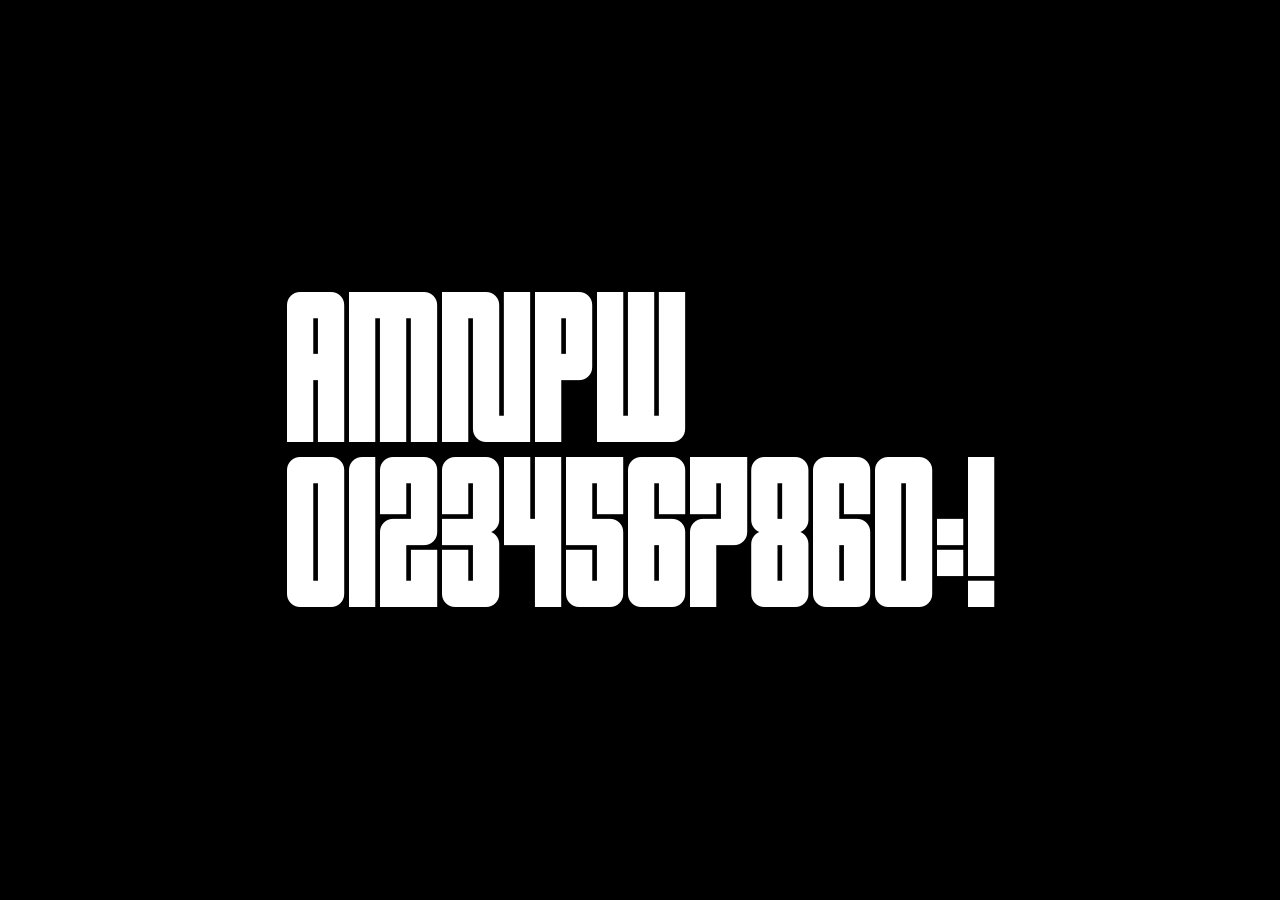
==== compare.html @ 8487e0a7 "automatic kerning" ====
<!DOCTYPE html>
<html>

<head>
	<meta charset="UTF-8">
	<meta name="viewport" content="width=device-width, initial-scale=1.0">
	<title>Compare</title>

	<link rel="stylesheet" href="css/fonts.css">
    <style>
        html, body {
            display: flex;
            justify-content: center;
            align-items: center;
            width: 100%;
            height: 100%;
            background: black;
            margin: 0;
        }

        div {
            font-size: 150px;
            line-height: 1.1;
            color: white;
        }
    </style>
</head>

<body>
    <div>
        AMNPW<br>
        01234567890:!
    </div>

    <script src="https://code.jquery.com/jquery-3.7.1.min.js"></script>
    <script>
        var currentFont = 0;
        const font1 = {
            fontFamily: "Tombaugh Display",
            fontWeight: "900",
        }
        const font2 = {
            fontFamily: "Hades",
            fontWeight: "700",
        }

        function changeFont(font) {
            $("div").css({
                "font-family": font.fontFamily,
                "font-weight": font.fontWeight
            });
        }
        changeFont(font1);

        $(document).on("keypress", (e) => {
            if (e.code == "Space") {
                currentFont = (currentFont + 1) % 2;
                console.log(currentFont);
                changeFont((currentFont == 0) ? font1 : font2);
            }
        });
    </script>
</body>

</html>
---- css/fonts.css ----
/* Tombaugh Regular */
@font-face {
	font-family: "Tombaugh";
	font-weight: 300;
	font-style: normal;
	src: url("../Tombaugh/download/regular/woff2/Tombaugh-Hero.woff2") format("woff2");
}
@font-face {
	font-family: "Tombaugh";
	font-weight: 300;
	font-style: italic;
	src: url("../Tombaugh/download/regular/woff2/Tombaugh-Hero-Oblique.woff2") format("woff2");
}

@font-face {
	font-family: "Tombaugh";
	font-weight: 400;
	font-style: normal;
	src: url("../Tombaugh/download/regular/woff2/Tombaugh-b.woff2") format("woff2");
}
@font-face {
	font-family: "Tombaugh";
	font-weight: 400;
	font-style: italic;
	src: url("../Tombaugh/download/regular/woff2/Tombaugh-b-Oblique.woff2") format("woff2");
}

@font-face {
	font-family: "Tombaugh";
	font-weight: 500;
	font-style: normal;
	src: url("../Tombaugh/download/regular/woff2/Tombaugh-c.woff2") format("woff2");
}
@font-face {
	font-family: "Tombaugh";
	font-weight: 500;
	font-style: italic;
	src: url("../Tombaugh/download/regular/woff2/Tombaugh-c-Oblique.woff2") format("woff2");
}

@font-face {
	font-family: "Tombaugh";
	font-weight: 600;
	font-style: normal;
	src: url("../Tombaugh/download/regular/woff2/Tombaugh-d.woff2") format("woff2");
}
@font-face {
	font-family: "Tombaugh";
	font-weight: 600;
	font-style: italic;
	src: url("../Tombaugh/download/regular/woff2/Tombaugh-d-Oblique.woff2") format("woff2");
}

@font-face {
	font-family: "Tombaugh";
	font-weight: 700;
	font-style: normal;
	src: url("../Tombaugh/download/regular/woff2/Tombaugh-e.woff2") format("woff2");
}
@font-face {
	font-family: "Tombaugh";
	font-weight: 700;
	font-style: italic;
	src: url("../Tombaugh/download/regular/woff2/Tombaugh-e-Oblique.woff2") format("woff2");
}

@font-face {
	font-family: "Tombaugh";
	font-weight: 800;
	font-style: normal;
	src: url("../Tombaugh/download/regular/woff2/Tombaugh-f.woff2") format("woff2");
}
@font-face {
	font-family: "Tombaugh";
	font-weight: 800;
	font-style: italic;
	src: url("../Tombaugh/download/regular/woff2/Tombaugh-f-Oblique.woff2") format("woff2");
}

@font-face {
	font-family: "Tombaugh";
	font-weight: 900;
	font-style: normal;
	src: url("../Tombaugh/download/regular/woff2/Tombaugh-g.woff2") format("woff2");
}
@font-face {
	font-family: "Tombaugh";
	font-weight: 900;
	font-style: italic;
	src: url("../Tombaugh/download/regular/woff2/Tombaugh-g-Oblique.woff2") format("woff2");
}


/* Tombaugh Display */
@font-face {
	font-family: "Tombaugh Display";
	font-weight: 300;
	font-style: normal;
	src: url("../Tombaugh/download/display/woff2/TombaughDisplay-Hero.woff2") format("woff2");
}
@font-face {
	font-family: "Tombaugh Display";
	font-weight: 300;
	font-style: italic;
	src: url("../Tombaugh/download/display/woff2/TombaughDisplay-Hero-Oblique.woff2") format("woff2");
}

@font-face {
	font-family: "Tombaugh Display";
	font-weight: 400;
	font-style: normal;
	src: url("../Tombaugh/download/display/woff2/TombaughDisplay-b.woff2") format("woff2");
}
@font-face {
	font-family: "Tombaugh Display";
	font-weight: 400;
	font-style: italic;
	src: url("../Tombaugh/download/display/woff2/TombaughDisplay-b-Oblique.woff2") format("woff2");
}

@font-face {
	font-family: "Tombaugh Display";
	font-weight: 500;
	font-style: normal;
	src: url("../Tombaugh/download/display/woff2/TombaughDisplay-c.woff2") format("woff2");
}
@font-face {
	font-family: "Tombaugh Display";
	font-weight: 500;
	font-style: italic;
	src: url("../Tombaugh/download/display/woff2/TombaughDisplay-c-Oblique.woff2") format("woff2");
}

@font-face {
	font-family: "Tombaugh Display";
	font-weight: 600;
	font-style: normal;
	src: url("../Tombaugh/download/display/woff2/TombaughDisplay-d.woff2") format("woff2");
}
@font-face {
	font-family: "Tombaugh Display";
	font-weight: 600;
	font-style: italic;
	src: url("../Tombaugh/download/display/woff2/TombaughDisplay-d-Oblique.woff2") format("woff2");
}

@font-face {
	font-family: "Tombaugh Display";
	font-weight: 700;
	font-style: normal;
	src: url("../Tombaugh/download/display/woff2/TombaughDisplay-e.woff2") format("woff2");
}
@font-face {
	font-family: "Tombaugh Display";
	font-weight: 700;
	font-style: italic;
	src: url("../Tombaugh/download/display/woff2/TombaughDisplay-e-Oblique.woff2") format("woff2");
}

@font-face {
	font-family: "Tombaugh Display";
	font-weight: 800;
	font-style: normal;
	src: url("../Tombaugh/download/display/woff2/TombaughDisplay-f.woff2") format("woff2");
}
@font-face {
	font-family: "Tombaugh Display";
	font-weight: 800;
	font-style: italic;
	src: url("../Tombaugh/download/display/woff2/TombaughDisplay-f-Oblique.woff2") format("woff2");
}

@font-face {
	font-family: "Tombaugh Display";
	font-weight: 900;
	font-style: normal;
	src: url("../Tombaugh/download/display/woff2/TombaughDisplay-g.woff2") format("woff2");
}
@font-face {
	font-family: "Tombaugh Display";
	font-weight: 900;
	font-style: italic;
	src: url("../Tombaugh/download/display/woff2/TombaughDisplay-g-Oblique.woff2") format("woff2");
}


/* Hades */
@font-face {
	font-family: "Hades";
	font-weight: 400;
	font-style: normal;
	src: url("../../pluto-timer/assets/fonts/hades/hades_tall_fat.ttf") format("truetype");
}
@font-face {
	font-family: "Hades";
	font-weight: 500;
	font-style: normal;
	src: url("../../pluto-timer/assets/fonts/hades/hades_short_skinny.ttf") format("truetype");
}
@font-face {
	font-family: "Hades";
	font-weight: 600;
	font-style: normal;
	src: url("../../pluto-timer/assets/fonts/hades/hades_short_fat.ttf") format("truetype");
}
@font-face {
	font-family: "Hades";
	font-weight: 700;
	font-style: normal;
	src: url("../../pluto-timer/assets/fonts/hades/hades_super_short_fat.ttf") format("truetype");
}
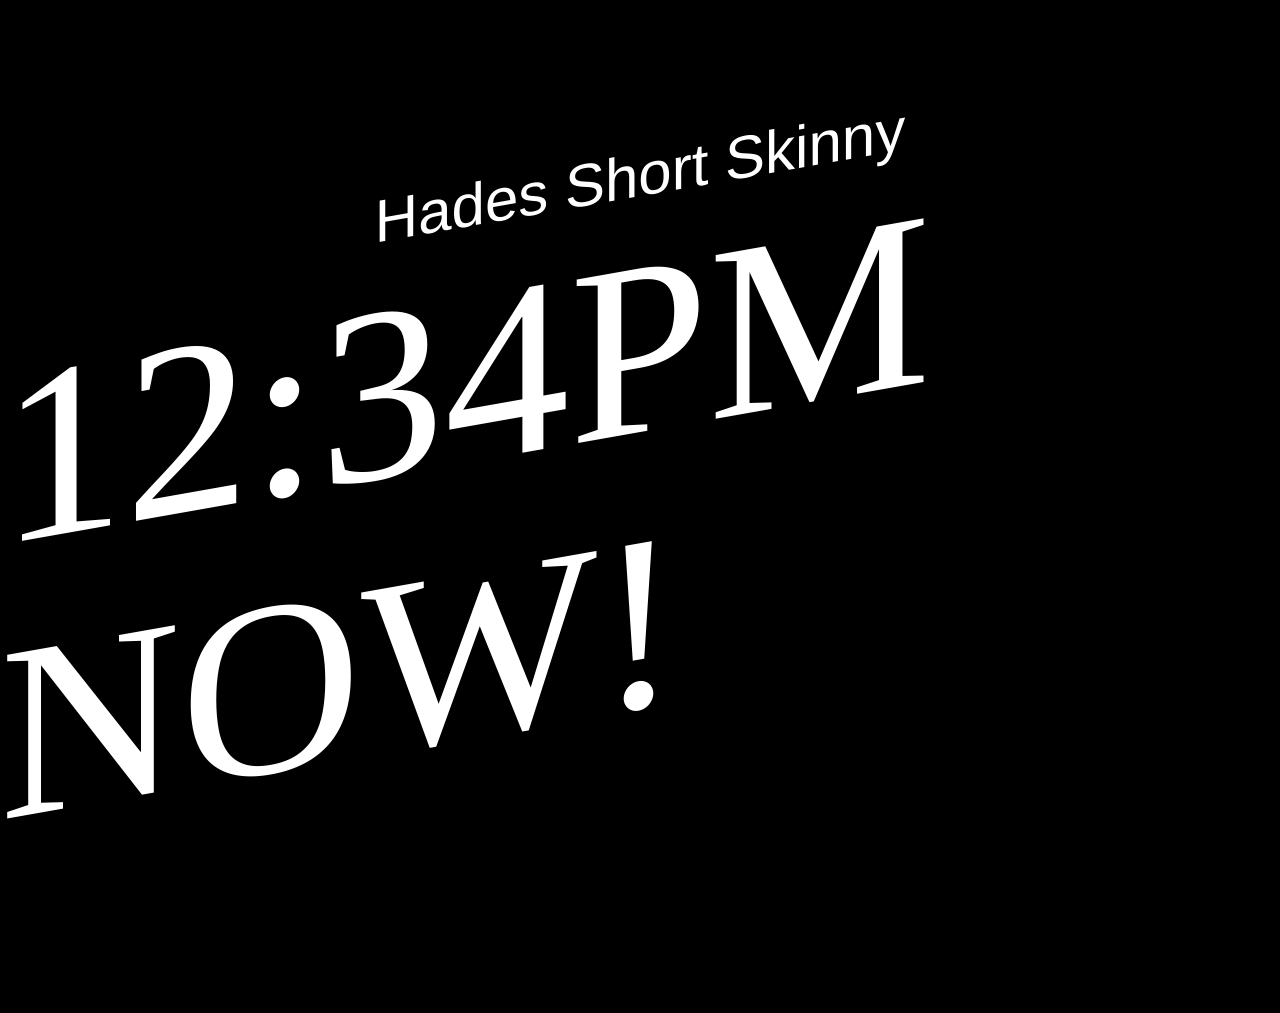
==== commit 494d1e70: "tombaugh 1.000" ====
--- a/compare.html
+++ b/compare.html
@@ -7,59 +7,180 @@
 	<title>Compare</title>
 
 	<link rel="stylesheet" href="css/fonts.css">
-    <style>
-        html, body {
-            display: flex;
-            justify-content: center;
-            align-items: center;
-            width: 100%;
-            height: 100%;
-            background: black;
-            margin: 0;
-        }
+	<style>
+		html, body {
+			display: flex;
+			flex-direction: column;
+			justify-content: center;
+			align-items: center;
+			width: 100%;
+			height: 100%;
+			background: black;
+			margin: 0;
+			overflow: hidden;
+		}
 
-        div {
-            font-size: 150px;
-            line-height: 1.1;
-            color: white;
-        }
-    </style>
+		body { transform: skewY(-10deg); }
+
+		#font-full-name {
+			font-family: sans-serif;
+			font-size: 60px;
+			color: white;
+		}
+
+		#text {
+			font-size: 250px;
+			line-height: 1.1;
+			color: white;
+		}
+	</style>
 </head>
 
 <body>
-    <div>
-        AMNPW<br>
-        01234567890:!
-    </div>
+	<div id="font-full-name"></div>
+	<div id="text">12:34PM NOW!</div>
 
-    <script src="https://code.jquery.com/jquery-3.7.1.min.js"></script>
-    <script>
-        var currentFont = 0;
-        const font1 = {
-            fontFamily: "Tombaugh Display",
-            fontWeight: "900",
-        }
-        const font2 = {
-            fontFamily: "Hades",
-            fontWeight: "700",
-        }
+	<script src="https://code.jquery.com/jquery-3.7.1.min.js"></script>
+	<script>
+		const tombaughRegular = {
+			name: "Tombaugh",
+			weights: [
+				{
+					name: "b",
+					weight: "100",
+				},
+				{
+					name: "c",
+					weight: "300",
+				},
+				{
+					name: "d",
+					weight: "400",
+				},
+				{
+					name: "e",
+					weight: "500",
+				},
+				{
+					name: "f",
+					weight: "700",
+				},
+				{
+					name: "g",
+					weight: "900",
+				},
+			]
+		};
+		const tombaughDisplay = {
+			name: "Tombaugh Display",
+			weights: [
+				{
+					name: "b",
+					weight: "100",
+				},
+				{
+					name: "c",
+					weight: "300",
+				},
+				{
+					name: "d",
+					weight: "400",
+				},
+				{
+					name: "e",
+					weight: "500",
+				},
+				{
+					name: "f",
+					weight: "700",
+				},
+				{
+					name: "g",
+					weight: "900",
+				},
+			]
+		};
+		const hades = {
+			name: "Hades",
+			weights: [
+				{
+					name: "Tall Fat",
+					weight: "400",
+				},
+				{
+					name: "Short Skinny",
+					weight: "500",
+				},
+				{
+					name: "Short Fat",
+					weight: "600",
+				},
+				{
+					name: "Super Short Fat",
+					weight: "700",
+				}
+			]
+		}
 
-        function changeFont(font) {
-            $("div").css({
-                "font-family": font.fontFamily,
-                "font-weight": font.fontWeight
-            });
-        }
-        changeFont(font1);
+		const fonts = [
+			// Tall Fat
+			// {
+			// 	family: hades,
+			// 	weightIndex: 0
+			// },
+			// {
+			// 	family: tombaughDisplay,
+			// 	weightIndex: 1
+			// },
 
-        $(document).on("keypress", (e) => {
-            if (e.code == "Space") {
-                currentFont = (currentFont + 1) % 2;
-                console.log(currentFont);
-                changeFont((currentFont == 0) ? font1 : font2);
-            }
-        });
-    </script>
+			// Short Skinny
+			{
+				family: hades,
+				weightIndex: 1
+			},
+			{
+				family: tombaughDisplay,
+				weightIndex: 3
+			},
+
+			// Short Fat
+			// {
+			// 	family: hades,
+			// 	weightIndex: 2
+			// },
+			// {
+			// 	family: tombaughDisplay,
+			// 	weightIndex: 2
+			// },
+
+			// Super Short Fat
+			// {
+			// 	family: hades,
+			// 	weightIndex: 3
+			// },
+			// {
+			// 	family: tombaughDisplay,
+			// 	weightIndex: 5
+			// },
+		];
+		var currentFont = 0;
+
+		function changeFont(font) {
+			$("#font-full-name").html(`${font.family.name} ${font.family.weights[font.weightIndex].name}`);
+			$("#text").css({
+				"font-family": font.family.name,
+				"font-weight": font.family.weights[font.weightIndex].weight
+			});
+		}
+		changeFont(fonts[currentFont]);
+
+		$(document).on("keypress", (e) => {
+			if (e.code == "Space") {
+				currentFont = (currentFont + 1) % fonts.length;
+				changeFont(fonts[currentFont]);
+			}
+		});
+	</script>
 </body>
 
 </html>
--- a/css/fonts.css
+++ b/css/fonts.css
@@ -1,78 +1,65 @@
 /* Tombaugh Regular */
+@font-face {
+	font-family: "Tombaugh";
+	font-weight: 100;
+	font-style: normal;
+	src: url("../Tombaugh/download/regular/woff2/Tombaugh-b.woff2") format("woff2");
+}
+@font-face {
+	font-family: "Tombaugh";
+	font-weight: 100;
+	font-style: italic;
+	src: url("../Tombaugh/download/regular/woff2/Tombaugh-b-Oblique.woff2") format("woff2");
+}
+
 @font-face {
 	font-family: "Tombaugh";
 	font-weight: 300;
 	font-style: normal;
-	src: url("../Tombaugh/download/regular/woff2/Tombaugh-Hero.woff2") format("woff2");
+	src: url("../Tombaugh/download/regular/woff2/Tombaugh-c.woff2") format("woff2");
 }
 @font-face {
 	font-family: "Tombaugh";
 	font-weight: 300;
 	font-style: italic;
-	src: url("../Tombaugh/download/regular/woff2/Tombaugh-Hero-Oblique.woff2") format("woff2");
+	src: url("../Tombaugh/download/regular/woff2/Tombaugh-c-Oblique.woff2") format("woff2");
 }
 
 @font-face {
 	font-family: "Tombaugh";
 	font-weight: 400;
 	font-style: normal;
-	src: url("../Tombaugh/download/regular/woff2/Tombaugh-b.woff2") format("woff2");
+	src: url("../Tombaugh/download/regular/woff2/Tombaugh-d.woff2") format("woff2");
 }
 @font-face {
 	font-family: "Tombaugh";
 	font-weight: 400;
 	font-style: italic;
-	src: url("../Tombaugh/download/regular/woff2/Tombaugh-b-Oblique.woff2") format("woff2");
+	src: url("../Tombaugh/download/regular/woff2/Tombaugh-d-Oblique.woff2") format("woff2");
 }
 
 @font-face {
 	font-family: "Tombaugh";
 	font-weight: 500;
 	font-style: normal;
-	src: url("../Tombaugh/download/regular/woff2/Tombaugh-c.woff2") format("woff2");
+	src: url("../Tombaugh/download/regular/woff2/Tombaugh-e.woff2") format("woff2");
 }
 @font-face {
 	font-family: "Tombaugh";
 	font-weight: 500;
 	font-style: italic;
-	src: url("../Tombaugh/download/regular/woff2/Tombaugh-c-Oblique.woff2") format("woff2");
-}
-
-@font-face {
-	font-family: "Tombaugh";
-	font-weight: 600;
-	font-style: normal;
-	src: url("../Tombaugh/download/regular/woff2/Tombaugh-d.woff2") format("woff2");
-}
-@font-face {
-	font-family: "Tombaugh";
-	font-weight: 600;
-	font-style: italic;
-	src: url("../Tombaugh/download/regular/woff2/Tombaugh-d-Oblique.woff2") format("woff2");
+	src: url("../Tombaugh/download/regular/woff2/Tombaugh-e-Oblique.woff2") format("woff2");
 }
 
 @font-face {
 	font-family: "Tombaugh";
 	font-weight: 700;
 	font-style: normal;
-	src: url("../Tombaugh/download/regular/woff2/Tombaugh-e.woff2") format("woff2");
+	src: url("../Tombaugh/download/regular/woff2/Tombaugh-f.woff2") format("woff2");
 }
 @font-face {
 	font-family: "Tombaugh";
 	font-weight: 700;
-	font-style: italic;
-	src: url("../Tombaugh/download/regular/woff2/Tombaugh-e-Oblique.woff2") format("woff2");
-}
-
-@font-face {
-	font-family: "Tombaugh";
-	font-weight: 800;
-	font-style: normal;
-	src: url("../Tombaugh/download/regular/woff2/Tombaugh-f.woff2") format("woff2");
-}
-@font-face {
-	font-family: "Tombaugh";
-	font-weight: 800;
 	font-style: italic;
 	src: url("../Tombaugh/download/regular/woff2/Tombaugh-f-Oblique.woff2") format("woff2");
 }
@@ -94,78 +81,65 @@
 /* Tombaugh Display */
 @font-face {
 	font-family: "Tombaugh Display";
+	font-weight: 100;
+	font-style: normal;
+	src: url("../Tombaugh/download/display/woff2/TombaughDisplay-b.woff2") format("woff2");
+}
+@font-face {
+	font-family: "Tombaugh Display";
+	font-weight: 100;
+	font-style: italic;
+	src: url("../Tombaugh/download/display/woff2/TombaughDisplay-b-Oblique.woff2") format("woff2");
+}
+
+@font-face {
+	font-family: "Tombaugh Display";
 	font-weight: 300;
 	font-style: normal;
-	src: url("../Tombaugh/download/display/woff2/TombaughDisplay-Hero.woff2") format("woff2");
+	src: url("../Tombaugh/download/display/woff2/TombaughDisplay-c.woff2") format("woff2");
 }
 @font-face {
 	font-family: "Tombaugh Display";
 	font-weight: 300;
 	font-style: italic;
-	src: url("../Tombaugh/download/display/woff2/TombaughDisplay-Hero-Oblique.woff2") format("woff2");
+	src: url("../Tombaugh/download/display/woff2/TombaughDisplay-c-Oblique.woff2") format("woff2");
 }
 
 @font-face {
 	font-family: "Tombaugh Display";
 	font-weight: 400;
 	font-style: normal;
-	src: url("../Tombaugh/download/display/woff2/TombaughDisplay-b.woff2") format("woff2");
+	src: url("../Tombaugh/download/display/woff2/TombaughDisplay-d.woff2") format("woff2");
 }
 @font-face {
 	font-family: "Tombaugh Display";
 	font-weight: 400;
 	font-style: italic;
-	src: url("../Tombaugh/download/display/woff2/TombaughDisplay-b-Oblique.woff2") format("woff2");
+	src: url("../Tombaugh/download/display/woff2/TombaughDisplay-d-Oblique.woff2") format("woff2");
 }
 
 @font-face {
 	font-family: "Tombaugh Display";
 	font-weight: 500;
 	font-style: normal;
-	src: url("../Tombaugh/download/display/woff2/TombaughDisplay-c.woff2") format("woff2");
+	src: url("../Tombaugh/download/display/woff2/TombaughDisplay-e.woff2") format("woff2");
 }
 @font-face {
 	font-family: "Tombaugh Display";
 	font-weight: 500;
 	font-style: italic;
-	src: url("../Tombaugh/download/display/woff2/TombaughDisplay-c-Oblique.woff2") format("woff2");
-}
-
-@font-face {
-	font-family: "Tombaugh Display";
-	font-weight: 600;
-	font-style: normal;
-	src: url("../Tombaugh/download/display/woff2/TombaughDisplay-d.woff2") format("woff2");
-}
-@font-face {
-	font-family: "Tombaugh Display";
-	font-weight: 600;
-	font-style: italic;
-	src: url("../Tombaugh/download/display/woff2/TombaughDisplay-d-Oblique.woff2") format("woff2");
+	src: url("../Tombaugh/download/display/woff2/TombaughDisplay-e-Oblique.woff2") format("woff2");
 }
 
 @font-face {
 	font-family: "Tombaugh Display";
 	font-weight: 700;
 	font-style: normal;
-	src: url("../Tombaugh/download/display/woff2/TombaughDisplay-e.woff2") format("woff2");
+	src: url("../Tombaugh/download/display/woff2/TombaughDisplay-f.woff2") format("woff2");
 }
 @font-face {
 	font-family: "Tombaugh Display";
 	font-weight: 700;
-	font-style: italic;
-	src: url("../Tombaugh/download/display/woff2/TombaughDisplay-e-Oblique.woff2") format("woff2");
-}
-
-@font-face {
-	font-family: "Tombaugh Display";
-	font-weight: 800;
-	font-style: normal;
-	src: url("../Tombaugh/download/display/woff2/TombaughDisplay-f.woff2") format("woff2");
-}
-@font-face {
-	font-family: "Tombaugh Display";
-	font-weight: 800;
 	font-style: italic;
 	src: url("../Tombaugh/download/display/woff2/TombaughDisplay-f-Oblique.woff2") format("woff2");
 }
